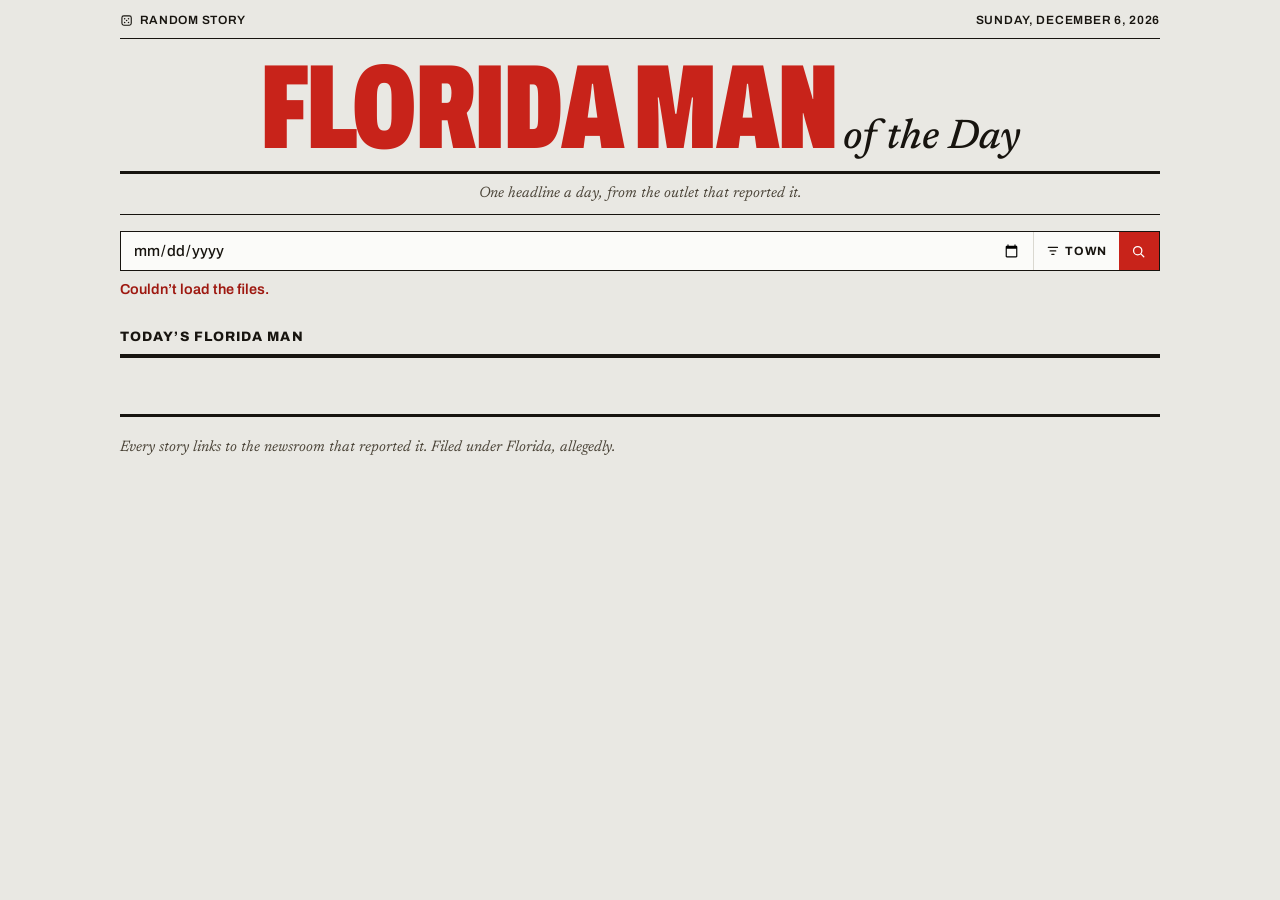
==== static/index.html @ 9c17d561 "Florida Man of the Day" ====
<!doctype html>
<html lang="en">
<head>
  <meta charset="utf-8">
  <meta name="viewport" content="width=device-width, initial-scale=1">
  <meta name="description" content="One Florida Man headline a day, from the outlet that reported it.">
  <meta name="theme-color" content="#e9e8e3">
  <title>Florida Man of the Day</title>
  <link rel="preload" href="fonts/archivo.woff2" as="font" type="font/woff2" crossorigin>
  <link rel="stylesheet" href="style.css">
  <script src="app.js" defer></script>
</head>
<body>
  <header class="masthead">
    <div class="masthead-strip">
      <button id="random-button" class="strip-button" type="button">
        <svg class="icon" viewBox="0 0 24 24" aria-hidden="true"><rect x="3.5" y="3.5" width="17" height="17" rx="3.5"/><circle cx="8.5" cy="8.5" r="1.4"/><circle cx="15.5" cy="15.5" r="1.4"/><circle cx="12" cy="12" r="1.4"/><circle cx="15.5" cy="8.5" r="1.4"/><circle cx="8.5" cy="15.5" r="1.4"/></svg>
        <span>Random story</span>
      </button>
      <span id="dateline"></span>
    </div>
    <a class="masthead-title" href="./" aria-label="Florida Man of the Day, home">
      <span class="masthead-name">Florida Man</span>
      <span class="masthead-of">of the Day</span>
    </a>
    <p class="masthead-tag">One headline a day, from the outlet that reported it.</p>
  </header>

  <main class="page">
    <form id="search-form" class="search" action="./" method="get" role="search" aria-label="Find a story">
      <div class="search-bar">
        <label class="visually-hidden" for="date">Date</label>
        <input id="date" name="date" type="date" min="2004-01-01">
        <button id="town-toggle" class="town-toggle" type="button" aria-expanded="false" aria-controls="town-row">
          <svg class="icon" viewBox="0 0 24 24" aria-hidden="true"><path d="M4 6h16M7 12h10M10 18h4"/></svg>
          <span>Town</span>
        </button>
        <button class="search-go" type="submit" aria-label="Search">
          <svg class="icon" viewBox="0 0 24 24" aria-hidden="true"><circle cx="10.5" cy="10.5" r="6.5"/><path d="M15.5 15.5L20 20"/></svg>
        </button>
      </div>
      <div id="town-row" class="town-row" hidden>
        <label for="town">Only stories from</label>
        <input id="town" name="town" type="text" autocomplete="off"
               placeholder="Start typing, e.g. Tampa" enterkeyhint="search" list="town-list">
        <datalist id="town-list"></datalist>
      </div>
    </form>

    <p id="status" class="status" role="status" aria-live="polite"></p>

    <section id="results" class="results" aria-labelledby="results-title">
      <div class="results-head">
        <h2 id="results-title" class="results-title">Today’s Florida Man</h2>
        <div class="pager">
          <button id="previous" class="nav-button" type="button" aria-label="Previous story">
            <svg class="icon" viewBox="0 0 24 24" aria-hidden="true"><path d="M15 5l-7 7 7 7"/></svg>
          </button>
          <p id="position" class="position" aria-live="polite"></p>
          <button id="next" class="nav-button" type="button" aria-label="Next story">
            <svg class="icon" viewBox="0 0 24 24" aria-hidden="true"><path d="M9 5l7 7-7 7"/></svg>
          </button>
        </div>
      </div>
      <div id="message" class="notice" hidden></div>

      <div id="carousel" class="carousel" tabindex="0"
           aria-roledescription="carousel" aria-label="Florida Man stories"></div>

      <div class="story-nav">
        <button id="share" class="button button-ghost share" type="button">
          <svg class="icon" viewBox="0 0 24 24" aria-hidden="true"><path d="M12 15V3.5M7.5 8L12 3.5 16.5 8M5 12.5v6a2 2 0 0 0 2 2h10a2 2 0 0 0 2-2v-6"/></svg>
          <span id="share-label">Share</span>
        </button>
      </div>
    </section>
  </main>

  <footer class="site-footer">
    <p>Every story links to the newsroom that reported it. Filed under Florida, allegedly.</p>
  </footer>
</body>
</html>
---- static/style.css ----
@font-face {
  font-family: "Archivo";
  src: url("fonts/archivo.woff2") format("woff2");
  font-weight: 100 900;
  font-stretch: 62% 125%;
  font-display: swap;
}
@font-face {
  font-family: "Newsreader";
  src: url("fonts/newsreader.woff2") format("woff2");
  font-weight: 200 800;
  font-display: swap;
}
@font-face {
  font-family: "Newsreader";
  src: url("fonts/newsreader-italic.woff2") format("woff2");
  font-weight: 200 800;
  font-style: italic;
  font-display: swap;
}

:root {
  --paper: #e9e8e3;
  --paper-deep: #dad8d0;
  --ink: #17140f;
  --ink-soft: #4a4337;
  --rule: #17140f;
  --red: #c8231a;
  --red-deep: #9e1810;
  --field: #fbfbf9;
  --sans: "Archivo", "Helvetica Neue", Arial, sans-serif;
  --serif: "Newsreader", Georgia, "Times New Roman", serif;
  --gutter: clamp(1rem, 4vw, 2.5rem);
  --measure: 1120px;
  color-scheme: light;
}

* { box-sizing: border-box; }
html { -webkit-text-size-adjust: 100%; }
body {
  margin: 0;
  background: var(--paper);
  color: var(--ink);
  font-family: var(--serif);
  font-size: 1.0625rem;
  line-height: 1.5;
  caret-color: var(--red);
}
::selection { background: var(--red); color: var(--paper); }
[hidden] { display: none !important; }
a { color: inherit; text-underline-offset: .18em; text-decoration-thickness: 1px; }
:focus-visible { outline: 3px solid var(--red); outline-offset: 3px; }

.icon {
  width: 1.15em;
  height: 1.15em;
  flex: none;
  fill: none;
  stroke: currentColor;
  stroke-width: 2;
  stroke-linecap: round;
  stroke-linejoin: round;
}
#random-button .icon circle { fill: currentColor; stroke: none; }

/* Masthead */
.masthead {
  max-width: var(--measure);
  margin: 0 auto;
  padding: 0 var(--gutter);
  text-align: center;
}
.masthead-strip {
  display: flex;
  justify-content: space-between;
  gap: 1rem;
  padding: .7rem 0 .55rem;
  border-bottom: 1px solid var(--rule);
  font-family: var(--sans);
  font-size: .75rem;
  font-weight: 600;
  letter-spacing: .06em;
  text-transform: uppercase;
}
.masthead-title {
  display: flex;
  flex-wrap: wrap;
  align-items: baseline;
  justify-content: center;
  column-gap: .35em;
  padding: clamp(.6rem, 2vw, 1.1rem) 0 0;
  color: var(--ink);
  text-decoration: none;
}
.masthead-name {
  font-family: var(--sans);
  font-size: clamp(3.4rem, 15vw, 7.5rem);
  font-weight: 900;
  font-stretch: 62%;
  line-height: .86;
  letter-spacing: -.02em;
  text-transform: uppercase;
  color: var(--red);
}
.masthead-of {
  font-family: var(--serif);
  font-size: clamp(1.4rem, 5vw, 2.6rem);
  font-style: italic;
  font-weight: 500;
  line-height: 1;
}
.masthead-tag {
  margin: .7rem 0 0;
  padding: .55rem 0;
  border-top: 3px solid var(--rule);
  border-bottom: 1px solid var(--rule);
  font-style: italic;
  font-size: .95rem;
  color: var(--ink-soft);
}

.page {
  max-width: var(--measure);
  margin: 0 auto;
  padding: 0 var(--gutter);
}

/* Search: one slim bar */
.visually-hidden {
  position: absolute; width: 1px; height: 1px; margin: -1px; padding: 0;
  overflow: hidden; clip: rect(0 0 0 0); white-space: nowrap; border: 0;
}
.search { margin-top: 1rem; }
.search-bar {
  display: grid;
  grid-template-columns: minmax(0, 1fr) auto 2.5rem;
  align-items: stretch;
  height: 2.5rem;
  border: 1px solid var(--ink);
  background: var(--field);
}
.search-bar:focus-within { outline: 3px solid var(--red); outline-offset: 1px; }
.search-bar input {
  min-width: 0;
  padding: 0 .75rem;
  border: 0;
  background: transparent;
  color: var(--ink);
  font: 500 .95rem/1 var(--sans);
}
.search-bar input:focus { outline: none; }
.search-bar input::placeholder { color: #7a7060; }
.town-toggle {
  display: inline-flex;
  align-items: center;
  gap: .35rem;
  padding: 0 .75rem;
  border: 0;
  border-left: 1px solid var(--paper-deep);
  background: transparent;
  color: var(--ink);
  font: 700 .75rem/1 var(--sans);
  letter-spacing: .06em;
  text-transform: uppercase;
  cursor: pointer;
}
.town-toggle:hover, .town-toggle[aria-expanded="true"] { color: var(--red); }
.town-toggle:focus-visible { outline-offset: -4px; }
.town-row {
  display: flex;
  align-items: center;
  gap: .6rem;
  margin-top: .5rem;
}
.town-row[hidden] { display: none; }
.town-row label { font: italic .9rem/1.2 var(--serif); white-space: nowrap; }
.town-row input {
  flex: 1;
  min-width: 0;
  height: 2.25rem;
  padding: 0 .75rem;
  border: 1px solid var(--ink);
  background: var(--field);
  color: var(--ink);
  font: 500 .95rem/1 var(--sans);
}
.town-row input:focus { outline: 3px solid var(--red); outline-offset: 1px; }
.town-row input::placeholder { color: #7a7060; }
.search-go {
  display: grid;
  place-items: center;
  border: 0;
  background: var(--red);
  color: #fff;
  cursor: pointer;
  transition: background-color .15s ease-out;
}
.search-go:hover { background: var(--red-deep); }
.search-go:focus-visible { outline-offset: -4px; outline-color: #fff; }

.strip-button {
  display: inline-flex;
  align-items: center;
  gap: .4rem;
  padding: 0;
  border: 0;
  background: none;
  color: var(--ink);
  font: inherit;
  letter-spacing: inherit;
  text-transform: inherit;
  cursor: pointer;
}
.strip-button:hover { color: var(--red); }
.strip-button:disabled { opacity: .5; cursor: wait; }
.strip-button .icon { width: 1.1em; height: 1.1em; }

.button {
  display: inline-flex;
  align-items: center;
  justify-content: center;
  gap: .45rem;
  height: 2.5rem;
  padding: 0 1rem;
  border: 1px solid var(--ink);
  border-radius: 0;
  background: transparent;
  color: var(--ink);
  font: 700 .9rem/1 var(--sans);
  cursor: pointer;
  transition: background-color .15s ease-out, color .15s ease-out;
}
.button-ghost:hover { background: var(--ink); color: var(--paper); }

.status {
  min-height: 1.5rem;
  margin: .5rem 0 0;
  font-family: var(--sans);
  font-size: .9rem;
  font-weight: 600;
  color: var(--red-deep);
}

/* Results */
.results { padding-bottom: 2.5rem; }
.results-head {
  display: flex;
  align-items: center;
  justify-content: space-between;
  gap: 1rem;
  margin-top: 1.5rem;
  padding-bottom: .4rem;
  border-bottom: 3px solid var(--rule);
}
.pager { display: flex; align-items: center; gap: .25rem; }
.results-title {
  margin: 0;
  font-family: var(--sans);
  font-size: .85rem;
  font-weight: 800;
  letter-spacing: .08em;
  text-transform: uppercase;
}
.notice {
  margin: 1.25rem 0 0;
  padding: .85rem 1rem;
  background: var(--paper-deep);
  font-size: 1.05rem;
  font-style: italic;
}

.carousel {
  display: flex;
  align-items: flex-start;
  overflow-x: auto;
  overscroll-behavior-x: contain;
  scroll-snap-type: x mandatory;
  scrollbar-width: none;
}
.carousel::-webkit-scrollbar { display: none; }
.carousel:focus-visible { outline-offset: 6px; }

.story-card {
  flex: 0 0 100%;
  min-width: 0;
  padding: 1.5rem 0 1.25rem;
  scroll-snap-align: start;
}
.story-card > p { margin: 0; }
.story-date,
.story-town {
  display: inline;
  font-family: var(--sans);
  font-size: .8rem;
  font-weight: 700;
  letter-spacing: .06em;
  text-transform: uppercase;
}
.story-town { color: var(--red); }
.story-town::before { content: " · "; color: var(--ink-soft); }
.story-card h3 {
  max-width: 22ch;
  margin: .6rem 0 1rem;
  font-family: var(--sans);
  font-size: clamp(2.1rem, 8.5vw, 5rem);
  font-weight: 800;
  font-stretch: 75%;
  line-height: .95;
  letter-spacing: -.015em;
  text-wrap: balance;
}
.story-summary {
  max-width: 62ch;
  font-size: clamp(1.1rem, 2.4vw, 1.3rem);
  line-height: 1.5;
}
.story-summary.is-generated { color: var(--ink-soft); font-style: italic; }
.story-source {
  margin-top: 1rem !important;
  font-family: var(--sans);
  font-size: .85rem;
  color: var(--ink-soft);
}
.story-source a { color: var(--ink); font-weight: 700; }
.story-source a:hover { color: var(--red); }

.summary-loading {
  max-width: 62ch;
  height: 4.2rem;
  background: linear-gradient(90deg, var(--paper-deep) 0%, #f2f1ec 50%, var(--paper-deep) 100%);
  background-size: 200% 100%;
  animation: shimmer 1.3s ease-in-out infinite;
}
@keyframes shimmer { to { background-position: -200% 0; } }

.story-nav {
  display: flex;
  align-items: center;
  gap: .5rem;
  padding-top: 1rem;
  border-top: 1px solid var(--rule);
}
.nav-button {
  display: grid;
  place-items: center;
  width: 2.25rem;
  height: 2.25rem;
  border: 0;
  background: transparent;
  color: var(--ink);
  cursor: pointer;
  transition: color .15s ease-out;
}
.nav-button:hover:not(:disabled) { color: var(--red); }
.nav-button:disabled { opacity: .3; cursor: default; }
.position {
  margin: 0;
  font-family: var(--sans);
  font-size: .8rem;
  font-weight: 700;
  font-variant-numeric: tabular-nums;
  white-space: nowrap;
}
.position:empty { display: none; }
.copy-field {
  width: 100%;
  height: 2.75rem;
  margin-top: .75rem;
  padding: 0 .6rem;
  border: 1px solid var(--ink);
  background: var(--field);
  font: 500 .95rem var(--sans);
}

.site-footer {
  max-width: var(--measure);
  margin: 0 auto;
  padding: 0 var(--gutter) 2.5rem;
  font-style: italic;
  font-size: .95rem;
  color: var(--ink-soft);
}
.site-footer p { margin: 0; padding-top: 1.25rem; border-top: 3px solid var(--rule); }

@media (min-width: 720px) {
  .story-card { padding: 2.25rem 0 1.75rem; }
}

@media (prefers-reduced-motion: reduce) {
  .summary-loading { animation: none; }
  .carousel { scroll-behavior: auto; }
  .button, .nav-button { transition: none; }
}

.carousel { transition: height .2s ease-out; }
@media (prefers-reduced-motion: reduce) { .carousel { transition: none; } }
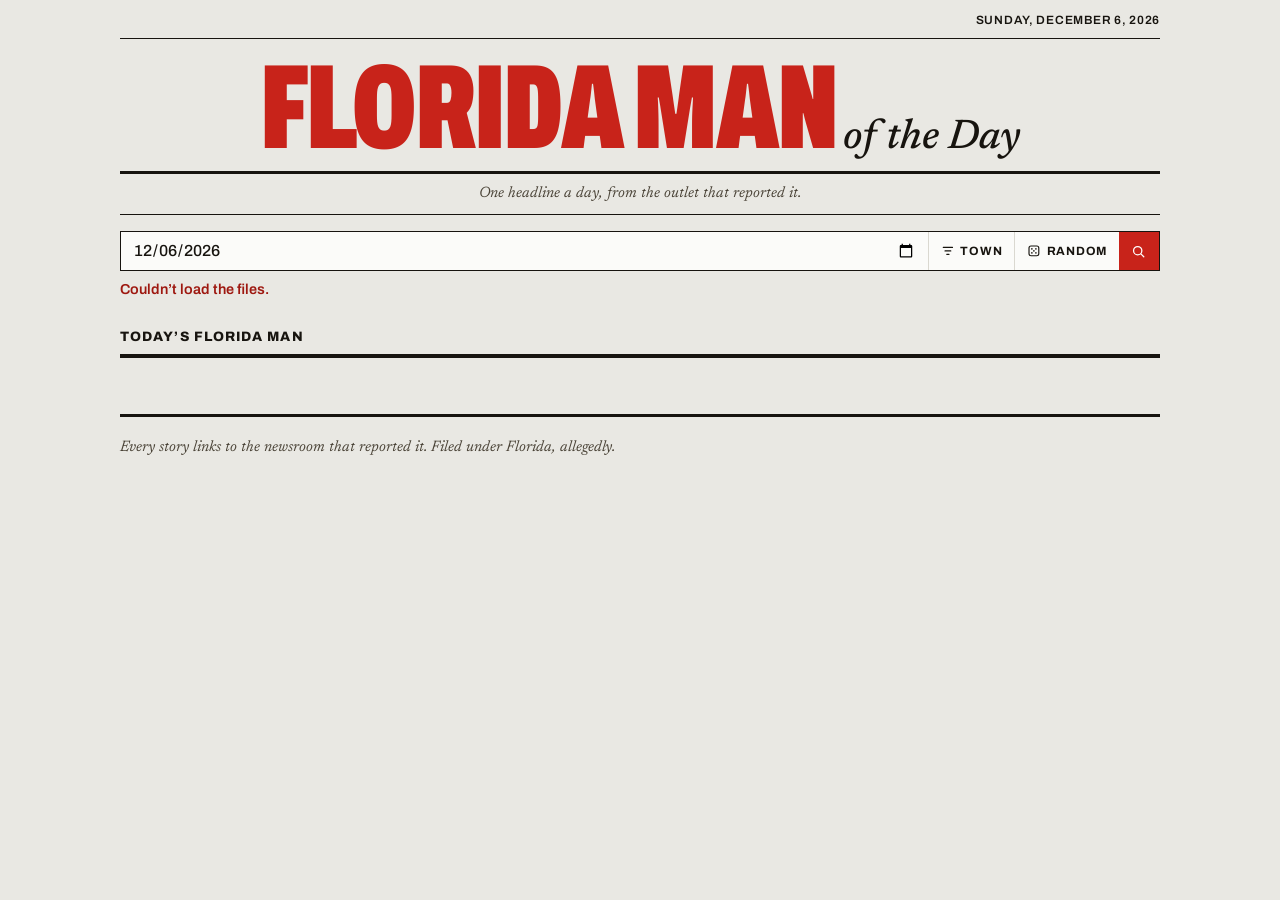
==== commit 76d1cd2d: "feat: today's date prefilled, dice in the search bar, town box floats with its own suggestions" ====
--- a/static/index.html
+++ b/static/index.html
@@ -13,10 +13,6 @@
 <body>
   <header class="masthead">
     <div class="masthead-strip">
-      <button id="random-button" class="strip-button" type="button">
-        <svg class="icon" viewBox="0 0 24 24" aria-hidden="true"><rect x="3.5" y="3.5" width="17" height="17" rx="3.5"/><circle cx="8.5" cy="8.5" r="1.4"/><circle cx="15.5" cy="15.5" r="1.4"/><circle cx="12" cy="12" r="1.4"/><circle cx="15.5" cy="8.5" r="1.4"/><circle cx="8.5" cy="15.5" r="1.4"/></svg>
-        <span>Random story</span>
-      </button>
       <span id="dateline"></span>
     </div>
     <a class="masthead-title" href="./" aria-label="Florida Man of the Day, home">
@@ -35,15 +31,22 @@
           <svg class="icon" viewBox="0 0 24 24" aria-hidden="true"><path d="M4 6h16M7 12h10M10 18h4"/></svg>
           <span>Town</span>
         </button>
+        <button id="random-button" class="random-button" type="button" aria-label="Random story" title="Random story">
+          <svg class="icon" viewBox="0 0 24 24" aria-hidden="true"><rect x="3.5" y="3.5" width="17" height="17" rx="3.5"/><circle cx="8.5" cy="8.5" r="1.4"/><circle cx="15.5" cy="15.5" r="1.4"/><circle cx="12" cy="12" r="1.4"/><circle cx="15.5" cy="8.5" r="1.4"/><circle cx="8.5" cy="15.5" r="1.4"/></svg>
+          <span class="random-label">Random</span>
+        </button>
         <button class="search-go" type="submit" aria-label="Search">
           <svg class="icon" viewBox="0 0 24 24" aria-hidden="true"><circle cx="10.5" cy="10.5" r="6.5"/><path d="M15.5 15.5L20 20"/></svg>
         </button>
       </div>
       <div id="town-row" class="town-row" hidden>
         <label for="town">Only stories from</label>
-        <input id="town" name="town" type="text" autocomplete="off"
-               placeholder="Start typing, e.g. Tampa" enterkeyhint="search" list="town-list">
-        <datalist id="town-list"></datalist>
+        <div class="town-field">
+          <input id="town" name="town" type="text" autocomplete="off" autocapitalize="words"
+                 placeholder="Start typing, e.g. Tampa" enterkeyhint="search"
+                 role="combobox" aria-autocomplete="list" aria-expanded="false" aria-controls="town-list">
+          <ul id="town-list" class="town-suggestions" role="listbox" aria-label="Towns" hidden></ul>
+        </div>
       </div>
     </form>
 
--- a/static/style.css
+++ b/static/style.css
@@ -72,7 +72,7 @@
 }
 .masthead-strip {
   display: flex;
-  justify-content: space-between;
+  justify-content: flex-end;
   gap: 1rem;
   padding: .7rem 0 .55rem;
   border-bottom: 1px solid var(--rule);
@@ -130,10 +130,10 @@
   position: absolute; width: 1px; height: 1px; margin: -1px; padding: 0;
   overflow: hidden; clip: rect(0 0 0 0); white-space: nowrap; border: 0;
 }
-.search { margin-top: 1rem; }
+.search { position: relative; margin-top: 1rem; }
 .search-bar {
   display: grid;
-  grid-template-columns: minmax(0, 1fr) auto 2.5rem;
+  grid-template-columns: minmax(0, 1fr) auto auto 2.5rem;
   align-items: stretch;
   height: 2.5rem;
   border: 1px solid var(--ink);
@@ -146,7 +146,7 @@
   border: 0;
   background: transparent;
   color: var(--ink);
-  font: 500 .95rem/1 var(--sans);
+  font: 500 1rem/1 var(--sans); /* under 16px and iOS zooms the page on focus */
 }
 .search-bar input:focus { outline: none; }
 .search-bar input::placeholder { color: #7a7060; }
@@ -164,13 +164,22 @@
   text-transform: uppercase;
   cursor: pointer;
 }
-.town-toggle:hover, .town-toggle[aria-expanded="true"] { color: var(--red); }
+.town-toggle:hover, .town-toggle[aria-expanded="true"], .town-toggle.is-set { color: var(--red); }
+.town-toggle span { max-width: 9rem; overflow: hidden; text-overflow: ellipsis; white-space: nowrap; }
 .town-toggle:focus-visible { outline-offset: -4px; }
 .town-row {
+  position: absolute;
+  z-index: 6;
+  top: calc(100% + 6px);
+  left: 0;
+  right: 0;
   display: flex;
   align-items: center;
   gap: .6rem;
-  margin-top: .5rem;
+  padding: .75rem;
+  border: 1px solid var(--ink);
+  background: var(--paper);
+  box-shadow: 0 8px 20px rgb(0 0 0 / .14);
 }
 .town-row[hidden] { display: none; }
 .town-row label { font: italic .9rem/1.2 var(--serif); white-space: nowrap; }
@@ -182,8 +191,32 @@
   border: 1px solid var(--ink);
   background: var(--field);
   color: var(--ink);
-  font: 500 .95rem/1 var(--sans);
-}
+  font: 500 1rem/1 var(--sans); /* under 16px and iOS zooms the page on focus */
+}
+.town-field { position: relative; flex: 1; min-width: 0; }
+.town-row .town-field input { width: 100%; }
+.town-suggestions {
+  position: absolute;
+  z-index: 5;
+  top: calc(100% + 4px);
+  left: 0;
+  right: 0;
+  margin: 0;
+  padding: 0;
+  list-style: none;
+  border: 1px solid var(--ink);
+  background: var(--field);
+  box-shadow: 0 6px 16px rgb(0 0 0 / .12);
+}
+.town-suggestions[hidden] { display: none; }
+.town-suggestions li {
+  padding: .7rem .75rem;
+  font: 500 .95rem/1.2 var(--sans);
+  cursor: pointer;
+}
+.town-suggestions li + li { border-top: 1px solid var(--paper-deep); }
+.town-suggestions li:hover,
+.town-suggestions li[aria-selected="true"] { background: var(--paper-deep); color: var(--red); }
 .town-row input:focus { outline: 3px solid var(--red); outline-offset: 1px; }
 .town-row input::placeholder { color: #7a7060; }
 .search-go {
@@ -197,6 +230,26 @@
 }
 .search-go:hover { background: var(--red-deep); }
 .search-go:focus-visible { outline-offset: -4px; outline-color: #fff; }
+
+.random-button {
+  display: inline-flex;
+  align-items: center;
+  gap: .35rem;
+  padding: 0 .75rem;
+  border: 0;
+  border-left: 1px solid var(--paper-deep);
+  background: transparent;
+  color: var(--ink);
+  font: 700 .75rem/1 var(--sans);
+  letter-spacing: .06em;
+  text-transform: uppercase;
+  cursor: pointer;
+}
+.random-button:hover { color: var(--red); }
+.random-button:disabled { opacity: .5; cursor: wait; }
+.random-button:focus-visible { outline-offset: -4px; }
+.random-label { display: none; }
+@media (min-width: 560px) { .random-label { display: inline; } }
 
 .strip-button {
   display: inline-flex;
@@ -271,8 +324,8 @@
 
 .carousel {
   display: flex;
-  align-items: flex-start;
-  overflow-x: auto;
+  overflow-x: auto; /* cards stretch to the tallest one, so the controls never jump */
+  overflow-y: hidden;
   overscroll-behavior-x: contain;
   scroll-snap-type: x mandatory;
   scrollbar-width: none;
@@ -392,6 +445,4 @@
   .button, .nav-button { transition: none; }
 }
 
-.carousel { transition: height .2s ease-out; }
-@media (prefers-reduced-motion: reduce) { .carousel { transition: none; } }
-
+
